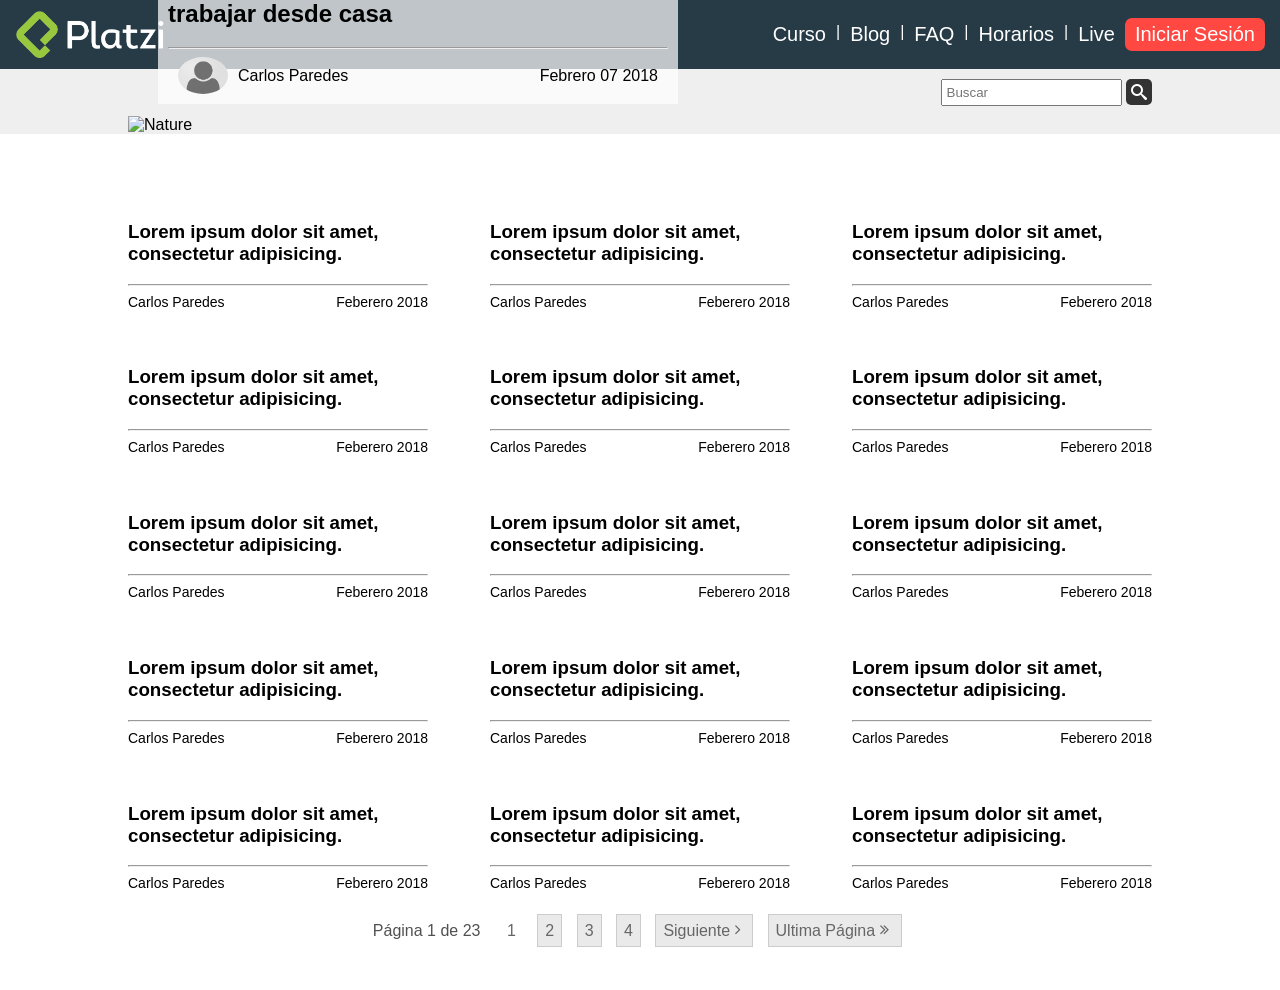
==== blog.html @ 6fe41c1a "archivos finales subida de carpetas y contenido" ====
<!DOCTYPE html>
<html lang="es">
<head>
	<meta charset="UTF-8">
	<title>BLOG</title>
	<link rel="stylesheet" href="css/base.css">
</head>
<body>
	<header>
		<div class="menu-top">
			<figure>
				<img src="imagenes/platzi-logo.png" alt="platzi-logo">
			</figure>
			<nav>
				<ul>
					<li><a href="#">Curso</a></li>
					<span>|</span>
					<li><a href="#">Blog</a></li>
					<span>|</span>	
					<li><a href="#">FAQ</a></li>
					<span>|</span>
					<li><a href="#">Horarios</a></li>
					<span>|</span>
					<li><a href="#">Live</a></li>
				</ul>
				<a class="btn-sesion" href="">Iniciar Sesión</a>
			</nav>
		</div>
		<div class="buscador contenedor">
			<input type="text" placeholder="Buscar" class="buscar">
			<a href="#" class="btn-buscar icon-search"></a>
		</div>
		<div class="info-general contenedor">
			<figure>
				<img src="https://placeimg.com/1000/500/nature/grayscale" alt="Nature">
			</figure>
			<div class="info">
				<h2>Consejos para aumentar tu efectividad al trabajar desde casa</h2>
				<hr>
				<div class="persona">
					<figure>
						<img src="imagenes/person.png" alt="Avatar">
					</figure>
					<span>Carlos Paredes</span>
					<div class="fecha">
					Febrero 07 2018
					</div>
				</div>
			</div>
		</div>
	</header>
	<section class="section contenedor">
		<div class="fila">
			<div class="columnas">
				<figure>
					<img src="https://placeimg.com/300/200/animals" alt="">
				</figure>
				<h3 class="titulo-columnas">Lorem ipsum dolor sit amet, consectetur adipisicing.</h3>
				<hr>
				<div class="dato-pequeno">
					<span>Carlos Paredes</span>
					<span>Feberero 2018</span>
				</div>
			</div>
			<div class="columnas">
				<figure>
					<img src="https://placeimg.com/300/200/animals" alt="">
				</figure>
				<h3 class="titulo-columnas">Lorem ipsum dolor sit amet, consectetur adipisicing.</h3>
				<hr>
				<div class="dato-pequeno">
					<span>Carlos Paredes</span>
					<span>Feberero 2018</span>
				</div>
			</div>
			<div class="columnas">
				<figure>
					<img src="https://placeimg.com/300/200/animals" alt="">
				</figure>
				<h3 class="titulo-columnas">Lorem ipsum dolor sit amet, consectetur adipisicing.</h3>
				<hr>
				<div class="dato-pequeno">
					<span>Carlos Paredes</span>
					<span>Feberero 2018</span>
				</div>
			</div>
		</div>
		<div class="fila">
			<div class="columnas">
				<figure>
					<img src="https://placeimg.com/300/200/arch" alt="">
				</figure>
				<h3 class="titulo-columnas">Lorem ipsum dolor sit amet, consectetur adipisicing.</h3>
				<hr>
				<div class="dato-pequeno">
					<span>Carlos Paredes</span>
					<span>Feberero 2018</span>
				</div>
			</div>
			<div class="columnas">
				<figure>
					<img src="https://placeimg.com/300/200/arch" alt="">
				</figure>
				<h3 class="titulo-columnas">Lorem ipsum dolor sit amet, consectetur adipisicing.</h3>
				<hr>
				<div class="dato-pequeno">
					<span>Carlos Paredes</span>
					<span>Feberero 2018</span>
				</div>
			</div>
			<div class="columnas">
				<figure>
					<img src="https://placeimg.com/300/200/arch" alt="">
				</figure>
				<h3 class="titulo-columnas">Lorem ipsum dolor sit amet, consectetur adipisicing.</h3>
				<hr>
				<div class="dato-pequeno">
					<span>Carlos Paredes</span>
					<span>Feberero 2018</span>
				</div>
			</div>
		</div>
		<div class="fila">
			<div class="columnas">
				<figure>
					<img src="https://placeimg.com/300/200/nature" alt="">
				</figure>
				<h3 class="titulo-columnas">Lorem ipsum dolor sit amet, consectetur adipisicing.</h3>
				<hr>
				<div class="dato-pequeno">
					<span>Carlos Paredes</span>
					<span>Feberero 2018</span>
				</div>
			</div>
			<div class="columnas">
				<figure>
					<img src="https://placeimg.com/300/200/nature" alt="">
				</figure>
				<h3 class="titulo-columnas">Lorem ipsum dolor sit amet, consectetur adipisicing.</h3>
				<hr>
				<div class="dato-pequeno">
					<span>Carlos Paredes</span>
					<span>Feberero 2018</span>
				</div>
			</div>
			<div class="columnas">
				<figure>
					<img src="https://placeimg.com/300/200/nature" alt="">
				</figure>
				<h3 class="titulo-columnas">Lorem ipsum dolor sit amet, consectetur adipisicing.</h3>
				<hr>
				<div class="dato-pequeno">
					<span>Carlos Paredes</span>
					<span>Feberero 2018</span>
				</div>
			</div>
		</div>
		<div class="fila">
			<div class="columnas">
				<figure>
					<img src="https://placeimg.com/300/200/people" alt="">
				</figure>
				<h3 class="titulo-columnas">Lorem ipsum dolor sit amet, consectetur adipisicing.</h3>
				<hr>
				<div class="dato-pequeno">
					<span>Carlos Paredes</span>
					<span>Feberero 2018</span>
				</div>
			</div>
			<div class="columnas">
				<figure>
					<img src="https://placeimg.com/300/200/people" alt="">
				</figure>
				<h3 class="titulo-columnas">Lorem ipsum dolor sit amet, consectetur adipisicing.</h3>
				<hr>
				<div class="dato-pequeno">
					<span>Carlos Paredes</span>
					<span>Feberero 2018</span>
				</div>
			</div>
			<div class="columnas">
				<figure>
					<img src="https://placeimg.com/300/200/people" alt="">
				</figure>
				<h3 class="titulo-columnas">Lorem ipsum dolor sit amet, consectetur adipisicing.</h3>
				<hr>
				<div class="dato-pequeno">
					<span>Carlos Paredes</span>
					<span>Feberero 2018</span>
				</div>
			</div>
		</div>
		<div class="fila">
			<div class="columnas">
				<figure>
					<img src="https://placeimg.com/300/200/tech" alt="">
				</figure>
				<h3 class="titulo-columnas">Lorem ipsum dolor sit amet, consectetur adipisicing.</h3>
				<hr>
				<div class="dato-pequeno">
					<span>Carlos Paredes</span>
					<span>Feberero 2018</span>
				</div>
			</div>
			<div class="columnas">
				<figure>
					<img src="https://placeimg.com/300/200/tech" alt="">
				</figure>
				<h3 class="titulo-columnas">Lorem ipsum dolor sit amet, consectetur adipisicing.</h3>
				<hr>
				<div class="dato-pequeno">
					<span>Carlos Paredes</span>
					<span>Feberero 2018</span>
				</div>
			</div>
			<div class="columnas">
				<figure>
					<img src="https://placeimg.com/300/200/tech" alt="">
				</figure>
				<h3 class="titulo-columnas">Lorem ipsum dolor sit amet, consectetur adipisicing.</h3>
				<hr>
				<div class="dato-pequeno">
					<span>Carlos Paredes</span>
					<span>Feberero 2018</span>
				</div>
			</div>
		</div>
	</section>
	<footer class="footer">
		<span>Página 1 de 23</span>
		<span>
			<a href="">1</a>
			<a class="borde" href="">2</a>
			<a class="borde" href="">3</a>
			<a class="borde" href="">4</a>
			<a class="borde siguiente" href="">Siguiente<span class="icon-angle-right"></span></a>
			<a class="borde ultimo" href="">Ultima Página<span class="icon-angle-double-right"></span></a>
		</span>
	</footer>
</body>
</html>
---- css/base.css ----
@import "style.css";
body{
	margin: 0;
	font-family: Arial,Sans Serif;
}
header{
	background: #EFEFEF;
}
.menu-top{
	background: #273b47;
	display: flex;
	justify-content: space-between;
	padding: 10px 15px;
	align-items: center;
}
.menu-top figure{
	margin: 0;
	width: 150px;
}
.menu-top figure img{
	width: 150px;
	display: block;
}
.menu-top nav{
	display: flex;
	align-items: center;
}
.menu-top nav .btn-sesion{
	color: white;
	text-decoration: none;
	font-size: 20px;
	font-family: Arial,Sans Serif;
	background: #FF4842;
	padding: 5px 10px;
	border-radius: 7px;
}
.menu-top nav ul{
	margin: 0;
	padding-left: 0;
	display: flex;
}
.menu-top nav ul span{
	color: white;
}
.menu-top nav ul li{
	list-style: none;
	margin-right: 5px;
	margin-left: 5px;
}
.menu-top nav ul li a{
	color: white;
	text-decoration: none;
	padding: 19px 5px;
	font-family: Arial,Sans Serif;
	font-size: 20px;
	border-top: 4px solid transparent;
	transition: .3s;
}
.menu-top nav ul li a:hover{
	border-top: 4px solid #7DCD40;
	transition: .3s;
}
.contenedor{
	width: 1024px;
	margin-left: auto;
	margin-right: auto;
}
.buscador{
	margin-top: 10px;
	margin-bottom: 10px;
	text-align: right;
}
.btn-buscar{
	background: #333333;
	color: white;
	padding: 5px;
	border-radius: 5px;
	display: inline-block;
	vertical-align: top;
	text-decoration: none;
}
.buscar{
	display: inline-block;
	vertical-align: top;
	padding: 4px;
}
.info-general{
	margin-bottom: 50px;
	position: relative;
}
.info-general figure{
	margin: 0;
}
.info-general figure img{
	width: 100%;
	display: block;
}
.info{
	width: 500px;
	font-family: Arial, Sans Serif;
	background: rgba(255,255,255,.7);
	padding: 10px;
	position: absolute;
	bottom: 30px;
	left: 30px;
}
.info .persona figure{
	width: 50px;
	margin: 0;
}
.persona{
	display: flex;
	align-items: center;
	position: relative;
	padding: 0 10px;
}
.persona figure img{
	width: 100%;
	display: block;
	border-radius: 50%
}
.persona span{
	margin-left: 10px;
}
.fecha{
	position: absolute;
	right: 10px;
}
.fila{
	display: flex;
	justify-content: space-between;
	margin-bottom: 20px;
}
.columnas{
	width: 300px;
}
.columnas figure{
	margin: 0;
}
.titulo-columnas{
	color: %515151;
}
.dato-pequeno{
	font-size: 14px;
	display: flex;
	justify-content: space-between;
}
.footer{
	text-align: center;
	padding: 10px;
	margin-bottom: 40px;
	color: #515151;
}
.footer span{
	margin: 0 5px;
}
.footer span a{
	margin: 0 5px;
	text-decoration: none;
	color: #666666;
	padding: 7px;
}
.borde{
	border: 1px solid #cccccc;
	background: #EAEAEA; 
}
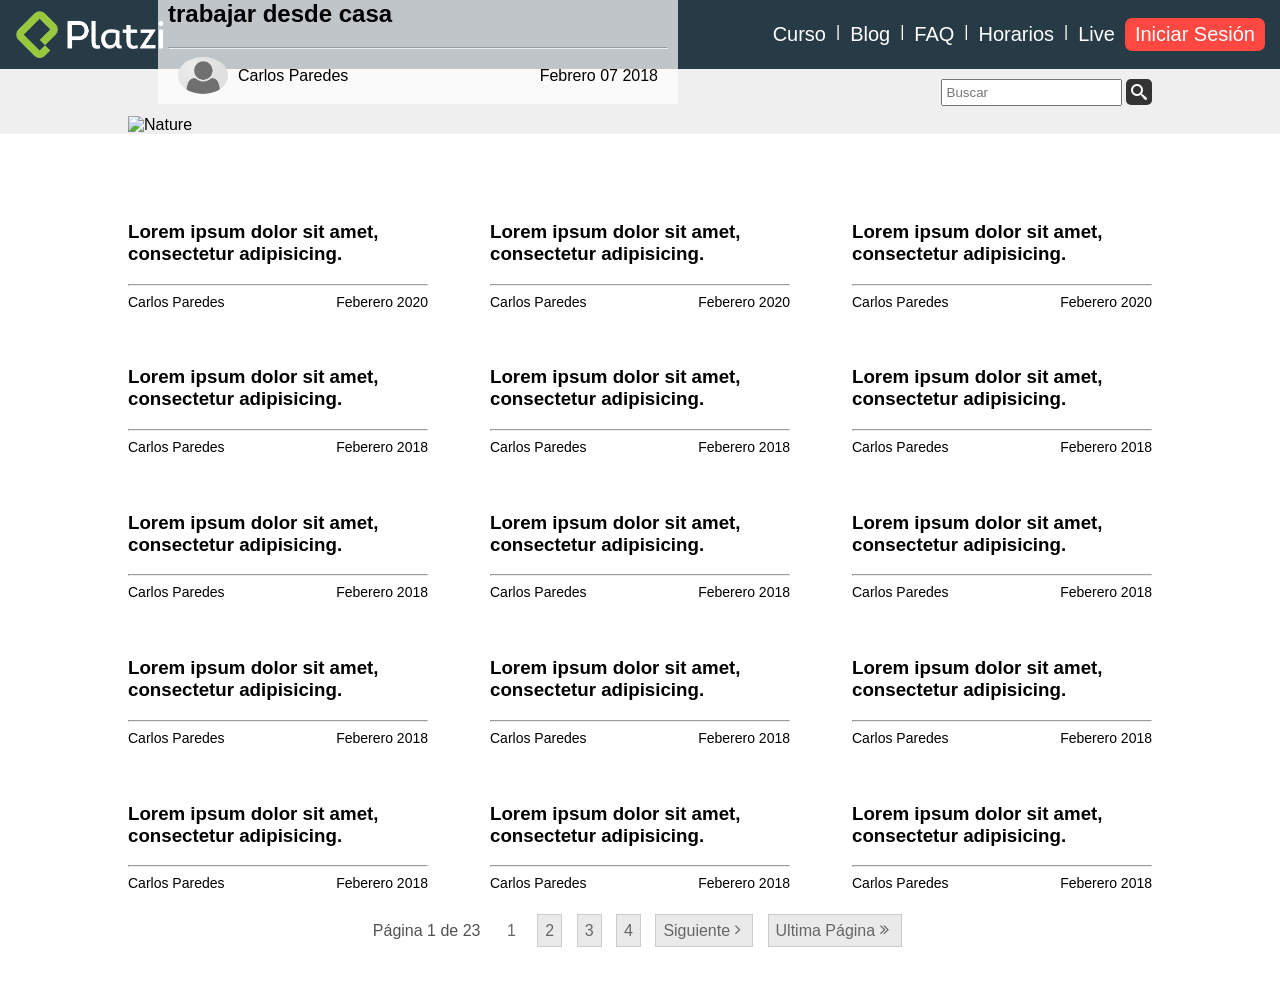
==== commit 94b072a6: "Gaaaaaa" ====
--- a/blog.html
+++ b/blog.html
@@ -59,7 +59,7 @@
 				<hr>
 				<div class="dato-pequeno">
 					<span>Carlos Paredes</span>
-					<span>Feberero 2018</span>
+					<span>Feberero 2020</span>
 				</div>
 			</div>
 			<div class="columnas">
@@ -70,7 +70,7 @@
 				<hr>
 				<div class="dato-pequeno">
 					<span>Carlos Paredes</span>
-					<span>Feberero 2018</span>
+					<span>Feberero 2020</span>
 				</div>
 			</div>
 			<div class="columnas">
@@ -81,7 +81,7 @@
 				<hr>
 				<div class="dato-pequeno">
 					<span>Carlos Paredes</span>
-					<span>Feberero 2018</span>
+					<span>Feberero 2020</span>
 				</div>
 			</div>
 		</div>
